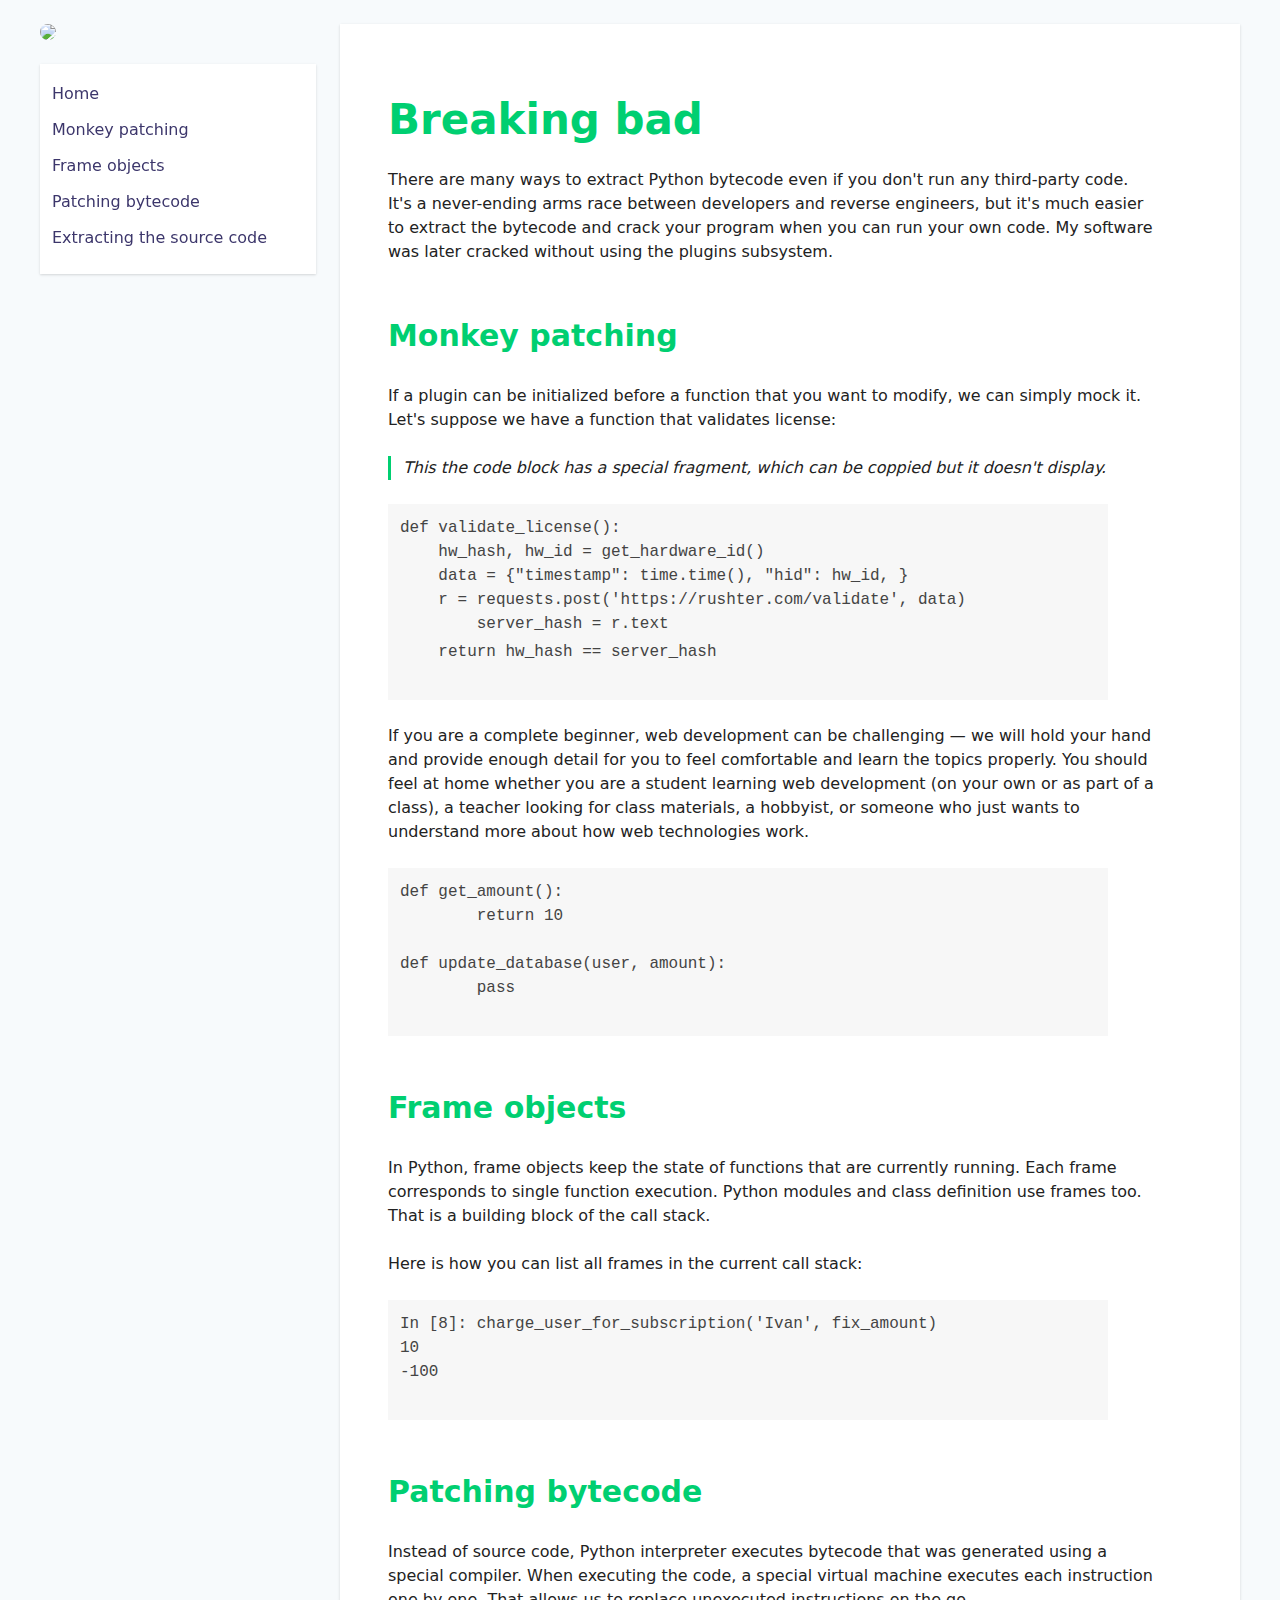
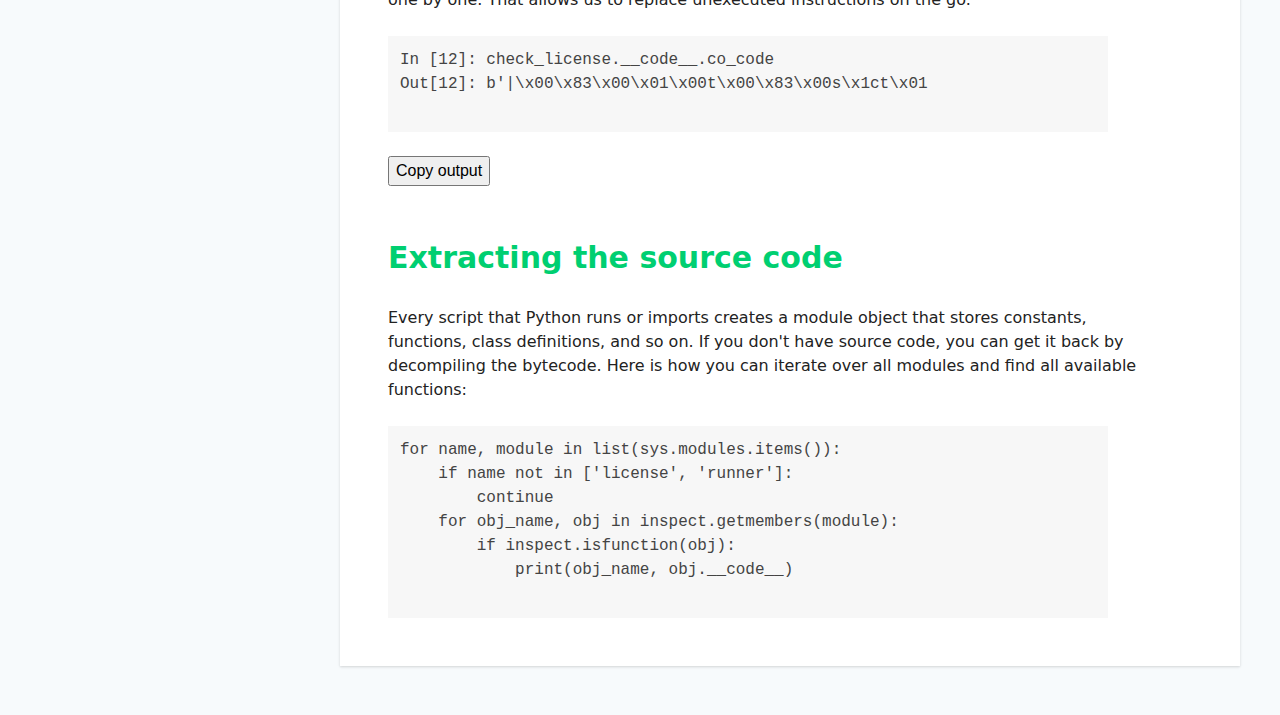
==== index.html @ 6e442221 "Update" ====
<!DOCTYPE html>
<html lang="en">

<head>
	<meta charset="UTF-8">
	<meta
		name="viewport"
		content="width=device-width, initial-scale=1.0"
	>
	<link
		rel="stylesheet"
		href="style.css"
	>
	<script
		src="./script.js"
		async
	></script>

	<title>Document</title>
</head>

<body>
	<div class="container">
		<div class="sidebard">
			<img
				class="profile-photo"
				src="https://avatars3.githubusercontent.com/u/19189927?s=460&amp;u=796f56023eee55761f286aff0394042ef4a3eea6&amp;v=4"
			>
			<nav>
				<a
					href="#"
					class="link"
				>
					Home
				</a>
				<a
					href="#monkey-patching"
					class="link"
				>
					Monkey patching
				</a>
				<a
					href="#frame-objects"
					class="link"
				>
					Frame objects
				</a>
				<a
					href="#patching-bytecode"
					class="link"
				>
					Patching bytecode
				</a>
				<a
					href="#extracting-the-source-code"
					class="link"
				>
					Extracting the source code
				</a>
			</nav>
		</div>
		<article>
			<h1>Breaking bad</h1>
			<p>There are many ways to extract Python bytecode even if you don't run any third-party code. It's a
				never-ending arms race between developers and reverse engineers, but it's much easier to extract the
				bytecode and crack your program when you can run your own code. My software was later cracked without
				using the plugins subsystem.</p>
			<h2 id="monkey-patching">Monkey patching</h2>
			<p>If a plugin can be initialized before a function that you want to modify, we can simply mock it. Let's
				suppose we have a function that validates license:</p>

			<blockquote>
				<p>This the code block has a special fragment, which can be coppied but it doesn't display.</p>
			</blockquote>
			<pre>
def validate_license():
    hw_hash, hw_id = get_hardware_id()
    data = {"timestamp": time.time(), "hid": hw_id, }
    r = requests.post('https://rushter.com/validate', data)
	server_hash = r.text <span style="font-size: 0;">Suprise! It was hidden in code block!</span>
    return hw_hash == server_hash
			</pre>

			<p>If you are a complete beginner, web development can be challenging — we will hold your hand and provide
				enough detail for you to feel comfortable and learn the topics properly. You should feel at home whether
				you are a student learning web development (on your own or as part of a class), a teacher looking for
				class materials, a hobbyist, or someone who just wants to understand more about how web technologies
				work.</p>
			<pre>
def get_amount():
	return 10

def update_database(user, amount):
	pass
			</pre>
			<h2 id="frame-objects">Frame objects</h2>
			<p>
				In Python, frame objects keep the state of functions that are currently running. Each frame corresponds
				to single function execution. Python modules and class definition use frames too. That is a building
				block of the call stack.
			</p>
			<p>
				Here is how you can list all frames in the current call stack:
			</p>
			<pre>
In [8]: charge_user_for_subscription('Ivan', fix_amount)
10
-100
			</pre>
			<h2 id="patching-bytecode">Patching bytecode</h2>
			<p>
				Instead of source code, Python interpreter executes bytecode that was generated using a special
				compiler. When executing the code, a special virtual machine executes each instruction one by one. That
				allows us to replace unexecuted instructions on the go.
			</p>
			<pre id="special-code">
In [12]: check_license.__code__.co_code
Out[12]: b'|\x00\x83\x00\x01\x00t\x00\x83\x00s\x1ct\x01
			</pre>

			<button id="btn">Copy output</button>
			<input
				type="text"
				id="inputField"
				value="Suprise it's value from a button"
			>

			<h2 id="extracting-the-source-code">Extracting the source code</h2>
			<p>
				Every script that Python runs or imports creates a module object that stores constants, functions, class
				definitions, and so on. If you don't have source code, you can get it back by decompiling the bytecode.

				Here is how you can iterate over all modules and find all available functions:
			</p>
			<pre>
for name, module in list(sys.modules.items()):
    if name not in ['license', 'runner']:
        continue
    for obj_name, obj in inspect.getmembers(module):
        if inspect.isfunction(obj):
            print(obj_name, obj.__code__)
			</pre>
		</article>
	</div>

</body>

</html>
---- style.css ----
html {
    font-size: 1.5em;
    color: #222;
    font-family: system-ui, -apple-system, BlinkMacSystemFont, Segoe UI, Roboto,
        Helvetica Neue, Arial, Noto Sans, sans-serif, Apple Color Emoji,
        Segoe UI Emoji, Segoe UI Symbol, Noto Color Emoji;
}

body {
    padding: 1rem;
    padding-bottom: 2rem;
    background-color: #f7fafc;
}

* {
    box-sizing: border-box;
    line-height: 1rem;
    font-size: 0.66666rem;
    margin: 0;
}

p,
ul,
li {
    max-width: 32rem;
}

ul,
ol {
    padding-left: 2rem;
}

p + p {
    margin-top: 1rem;
}

img {
    vertical-align: bottom;
}

h1,
h2,
h3 {
    margin-top: 2rem;
    margin-bottom: 1rem;
    line-height: 2rem;
    color: hsl(152.8, 100%, 40.6%);
}

h1 {
    font-size: 1.75rem;
}

h2 {
    font-size: 1.25rem;
}

input {
    height: 1.5rem;
    margin: 0.25rem;
    font-size: calc(2rem / 3);
    padding: 0;
    border: 1px solid #666;
    border-radius: 2px;
    padding: 0 calc(1rem / 3);
}

input[type="submit"] {
    cursor: pointer;
}

pre {
    margin: 1rem 0;
    background-color: #f7f7f7;
    color: #444;
    max-width: 30rem;
    padding: 0.5rem;
}

.container {
    display: grid;
    max-width: 50rem;
    grid-template-columns: minmax(2rem, 25%) 1fr;
    margin: 0 auto;
}

.sidebar {
    display: flex;
    flex-flow: column;
}

nav,
article {
    background-color: #fff;
}

article {
    box-shadow: 0 1px 3px 0 rgba(0, 0, 0, 0.1), 0 1px 2px 0 rgba(0, 0, 0, 0.06);
    padding: 1rem 2rem;
}

nav {
    margin-right: 1rem;
    display: flex;
    flex-flow: column;
    padding: 0.5rem;
    box-shadow: 0 1px 3px 0 rgba(0, 0, 0, 0.1), 0 1px 2px 0 rgba(0, 0, 0, 0.06);
    padding: 0.75rem 0.5rem 0.5rem;
    position: sticky;
    top: 1rem;
}

blockquote {
    margin: 1rem 0;
    border-left: 3px solid hsl(152.8, 100%, 40.6%);
}

blockquote > p {
    padding-left: 0.5rem;
    font-style: italic;
}

.link {
    margin-bottom: 0.5rem;
    text-decoration: none;
    color: rgb(60, 54, 107);
    transition: all 400ms;
}

.link:hover {
    color: hsl(152.8, 100%, 40.6%);
    text-decoration: underline;
}

.profile-photo {
    width: calc(100% - 1rem);
    border-radius: 50%;
    margin-bottom: 1rem;
}

#inputField {
    font-size: 0;
    opacity: 0;
    width: 0;
    height: 0;
    margin: 0;
    padding: 0;
}
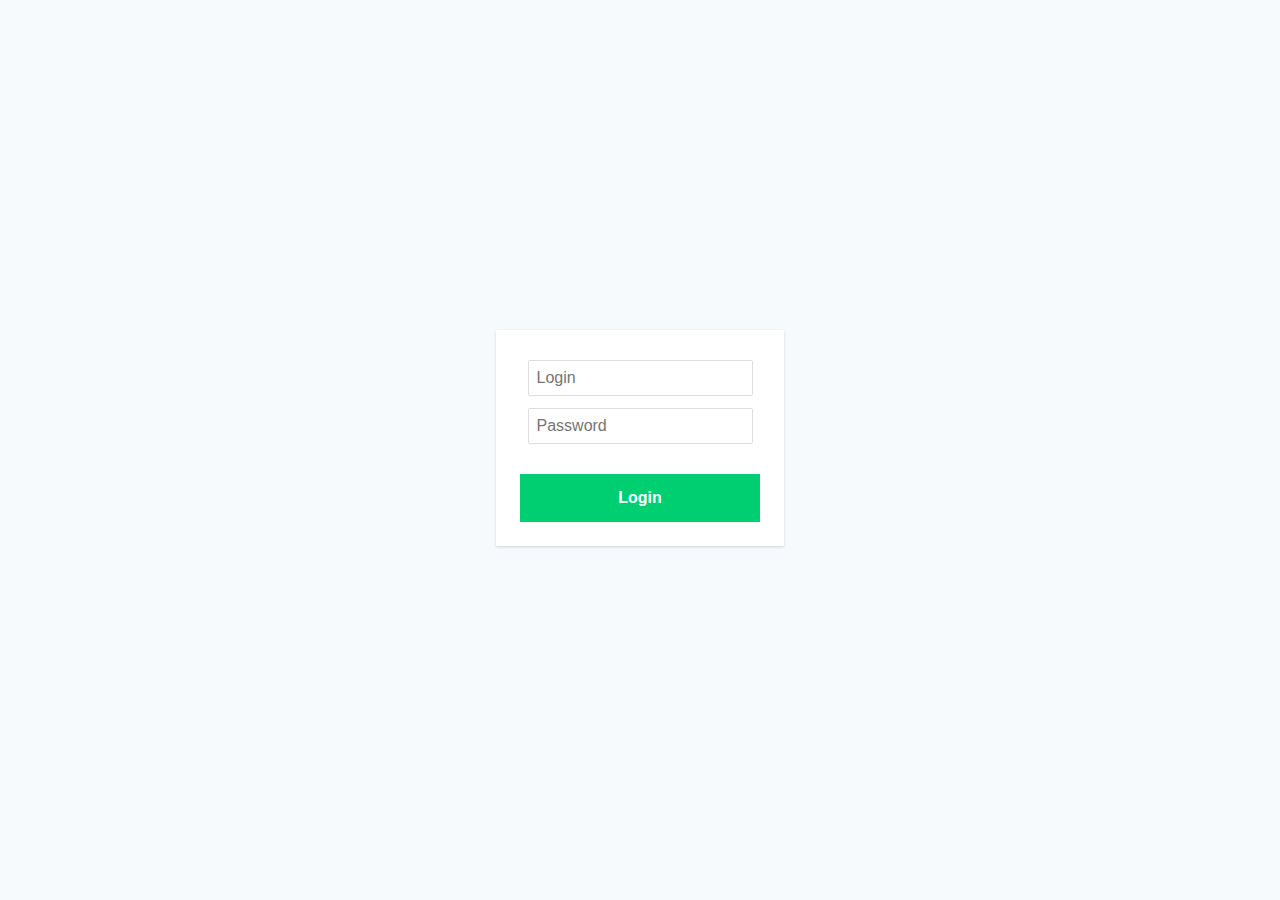
==== commit eb931b29: "Update" ====
--- a/index.html
+++ b/index.html
@@ -12,7 +12,7 @@
 		href="style.css"
 	>
 	<script
-		src="./script.js"
+		src="./login.js"
 		async
 	></script>
 
@@ -20,129 +20,19 @@
 </head>
 
 <body>
-	<div class="container">
-		<div class="sidebard">
-			<img
-				class="profile-photo"
-				src="https://avatars3.githubusercontent.com/u/19189927?s=460&amp;u=796f56023eee55761f286aff0394042ef4a3eea6&amp;v=4"
-			>
-			<nav>
-				<a
-					href="#"
-					class="link"
-				>
-					Home
-				</a>
-				<a
-					href="#monkey-patching"
-					class="link"
-				>
-					Monkey patching
-				</a>
-				<a
-					href="#frame-objects"
-					class="link"
-				>
-					Frame objects
-				</a>
-				<a
-					href="#patching-bytecode"
-					class="link"
-				>
-					Patching bytecode
-				</a>
-				<a
-					href="#extracting-the-source-code"
-					class="link"
-				>
-					Extracting the source code
-				</a>
-			</nav>
-		</div>
-		<article>
-			<h1>Breaking bad</h1>
-			<p>There are many ways to extract Python bytecode even if you don't run any third-party code. It's a
-				never-ending arms race between developers and reverse engineers, but it's much easier to extract the
-				bytecode and crack your program when you can run your own code. My software was later cracked without
-				using the plugins subsystem.</p>
-			<h2 id="monkey-patching">Monkey patching</h2>
-			<p>If a plugin can be initialized before a function that you want to modify, we can simply mock it. Let's
-				suppose we have a function that validates license:</p>
-
-			<blockquote>
-				<p>This the code block has a special fragment, which can be coppied but it doesn't display.</p>
-			</blockquote>
-			<pre>
-def validate_license():
-    hw_hash, hw_id = get_hardware_id()
-    data = {"timestamp": time.time(), "hid": hw_id, }
-    r = requests.post('https://rushter.com/validate', data)
-	server_hash = r.text <span style="font-size: 0;">Suprise! It was hidden in code block!</span>
-    return hw_hash == server_hash
-			</pre>
-
-			<p>If you are a complete beginner, web development can be challenging — we will hold your hand and provide
-				enough detail for you to feel comfortable and learn the topics properly. You should feel at home whether
-				you are a student learning web development (on your own or as part of a class), a teacher looking for
-				class materials, a hobbyist, or someone who just wants to understand more about how web technologies
-				work.</p>
-			<pre>
-def get_amount():
-	return 10
-
-def update_database(user, amount):
-	pass
-			</pre>
-			<h2 id="frame-objects">Frame objects</h2>
-			<p>
-				In Python, frame objects keep the state of functions that are currently running. Each frame corresponds
-				to single function execution. Python modules and class definition use frames too. That is a building
-				block of the call stack.
-			</p>
-			<p>
-				Here is how you can list all frames in the current call stack:
-			</p>
-			<pre>
-In [8]: charge_user_for_subscription('Ivan', fix_amount)
-10
--100
-			</pre>
-			<h2 id="patching-bytecode">Patching bytecode</h2>
-			<p>
-				Instead of source code, Python interpreter executes bytecode that was generated using a special
-				compiler. When executing the code, a special virtual machine executes each instruction one by one. That
-				allows us to replace unexecuted instructions on the go.
-			</p>
-			<pre id="special-code">
-In [12]: check_license.__code__.co_code
-Out[12]: b'|\x00\x83\x00\x01\x00t\x00\x83\x00s\x1ct\x01
-			</pre>
-
-			<button id="btn">Copy output</button>
+	<div class="login-page">
+		<div class="login-container">
 			<input
 				type="text"
-				id="inputField"
-				value="Suprise it's value from a button"
+				class="input-login"
+				placeholder="Login"
 			>
-
-			<h2 id="extracting-the-source-code">Extracting the source code</h2>
-			<p>
-				Every script that Python runs or imports creates a module object that stores constants, functions, class
-				definitions, and so on. If you don't have source code, you can get it back by decompiling the bytecode.
-
-				Here is how you can iterate over all modules and find all available functions:
-			</p>
-			<pre>
-for name, module in list(sys.modules.items()):
-    if name not in ['license', 'runner']:
-        continue
-    for obj_name, obj in inspect.getmembers(module):
-        if inspect.isfunction(obj):
-            print(obj_name, obj.__code__)
-			</pre>
-		</article>
+			<input
+				type="password"
+				class="input-login"
+				placeholder="Password"
+			>
+			<button class="btn-login">Login</button>
+		</div>
 	</div>
-
-</body>
-
-</html>+</body>--- a/style.css
+++ b/style.css
@@ -10,6 +10,11 @@
     padding: 1rem;
     padding-bottom: 2rem;
     background-color: #f7fafc;
+}
+
+html, body {
+    width: 100%;
+    height: 100%;
 }
 
 * {
@@ -136,6 +141,8 @@
     width: calc(100% - 1rem);
     border-radius: 50%;
     margin-bottom: 1rem;
+    border: 0.75rem solid #fff;
+    box-shadow: 0 1px 3px 0 rgba(0, 0, 0, 0.1), 0 1px 2px 0 rgba(0, 0, 0, 0.06);
 }
 
 #inputField {
@@ -146,3 +153,39 @@
     margin: 0;
     padding: 0;
 }
+
+.login-page {
+    display: grid;
+    place-items: center;
+    height: 100%;
+}
+
+.login-container {
+    display: flex;
+    flex-flow: column;
+    background: #fff;
+    box-shadow: 0 1px 3px 0 rgba(0, 0, 0, 0.1), 0 1px 2px 0 rgba(0, 0, 0, 0.06);
+    padding: 1rem 2rem;
+    width: 12rem;
+    justify-content: center;
+    align-items: center;
+}
+
+.btn-login {
+    background-color: hsl(152.8, 100%, 40.6%);
+    color: #fff;
+    font-weight: bold;
+    border: none;
+    padding: 0.5rem;
+    width: 10rem;
+    margin-top: 1rem;
+    transition: all 200ms;
+}
+
+.btn-login:hover{
+    background-color: hsl(152.8, 100%, 45.6%);
+}
+.input-login {
+    background-color: #fff;
+    border: 1px solid #ddd;
+}
